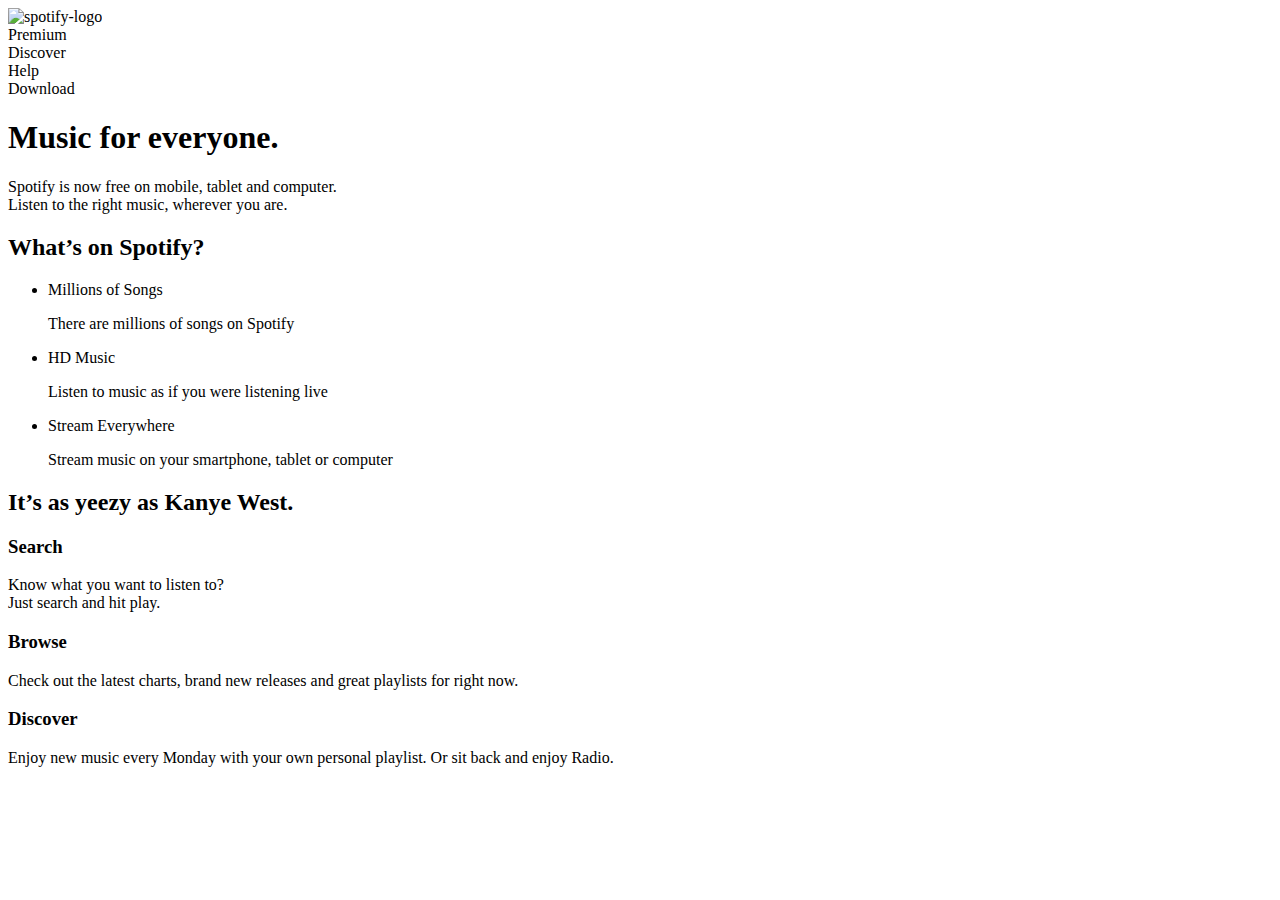
==== Lab_spotify4/index.html @ 675a0a18 "first commit" ====
<!DOCTYPE html>
<html lang="en">
  <head>
    <meta charset="UTF-8" />
    <meta name="viewport" content="width=device-width, initial-scale=1.0" />
    <meta http-equiv="X-UA-Compatible" content="ie=edge" />
   <title>Spotify Clone</title>
    <link rel="stylesheet" htrf="style.css"/>
  </head>
  <body>
    <header>
      <img src="spotify-logo.png" alt=" spotify-logo" class=" logo"></img>
    <nav>
      <ul= class navbar>
      <li><a hrefer=" #Premium">Premium </a></li>
      <li><a hrefer=" #Discover">Discover </a></li>
      <li><a hrefer=" #Discover">Help</a> </li>
      <li><a hrefer=" #Download">Download</a></li>
    </ul>
    </nav>
    </header>
    <section>
      <div >
        <h1>Music for everyone.</h1>
        <p>
          Spotify is now free on mobile, tablet and computer. <br />
          Listen to the right music, wherever you are.
        </p>
      </div>
    </section>
    <section >
      <h2>What’s on Spotify?</h2>
      <div>
       <ul>
        <li>Millions of Songs
          <p>There are millions of songs on Spotify</p>
        </li>
        <li>HD Music <p>Listen to music as if you were listening live</p>
        </li>
        <li> Stream Everywhere
          <p>Stream music on your smartphone, tablet or computer</p></li>
       </ul>
    </section>
    <section>      
      <div >
        <h2>It’s as yeezy as Kanye West.</h2>
        <div>
          <h3>Search</h3>
          <p>Know what you want to listen to? <br> Just search and hit play.</p>
        </div>
        <div>
          <h3>Browse</h3>
          <p>
            Check out the latest charts, brand new releases and great
            playlists for right now.
          </p>
        </div>
        <div >
          <h3>Discover</h3>
          <p>
            Enjoy new music every Monday with your own personal playlist. Or
            sit back and enjoy Radio.
          </p>
        </div>
      </div>
  
        
      
    </section>
    
  </body>
</html>
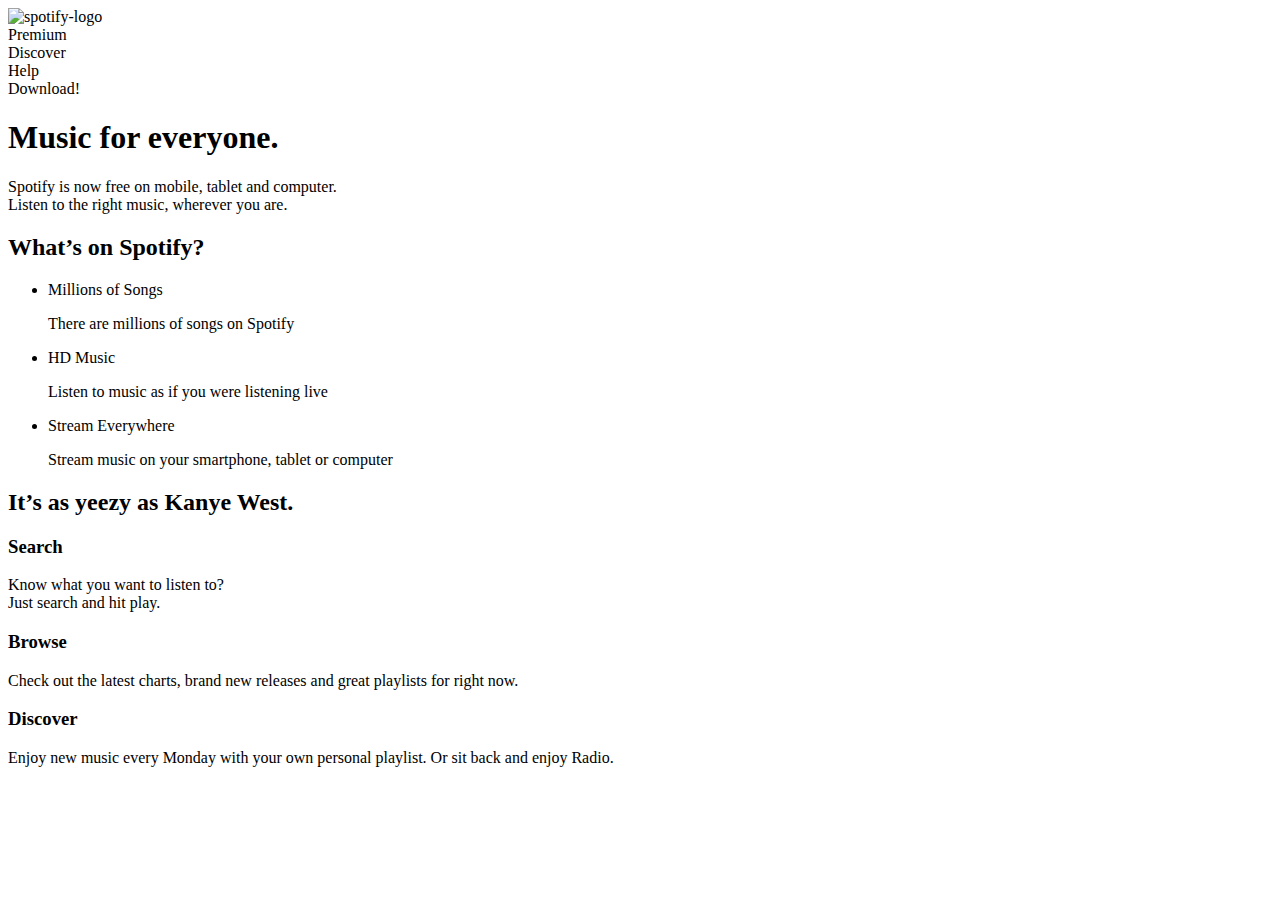
==== commit 4ae56de4: "first commit" ====
--- a/Lab_spotify4/index.html
+++ b/Lab_spotify4/index.html
@@ -15,7 +15,7 @@
       <li><a hrefer=" #Premium">Premium </a></li>
       <li><a hrefer=" #Discover">Discover </a></li>
       <li><a hrefer=" #Discover">Help</a> </li>
-      <li><a hrefer=" #Download">Download</a></li>
+      <li><a hrefer=" #Download">Download!</a></li>
     </ul>
     </nav>
     </header>
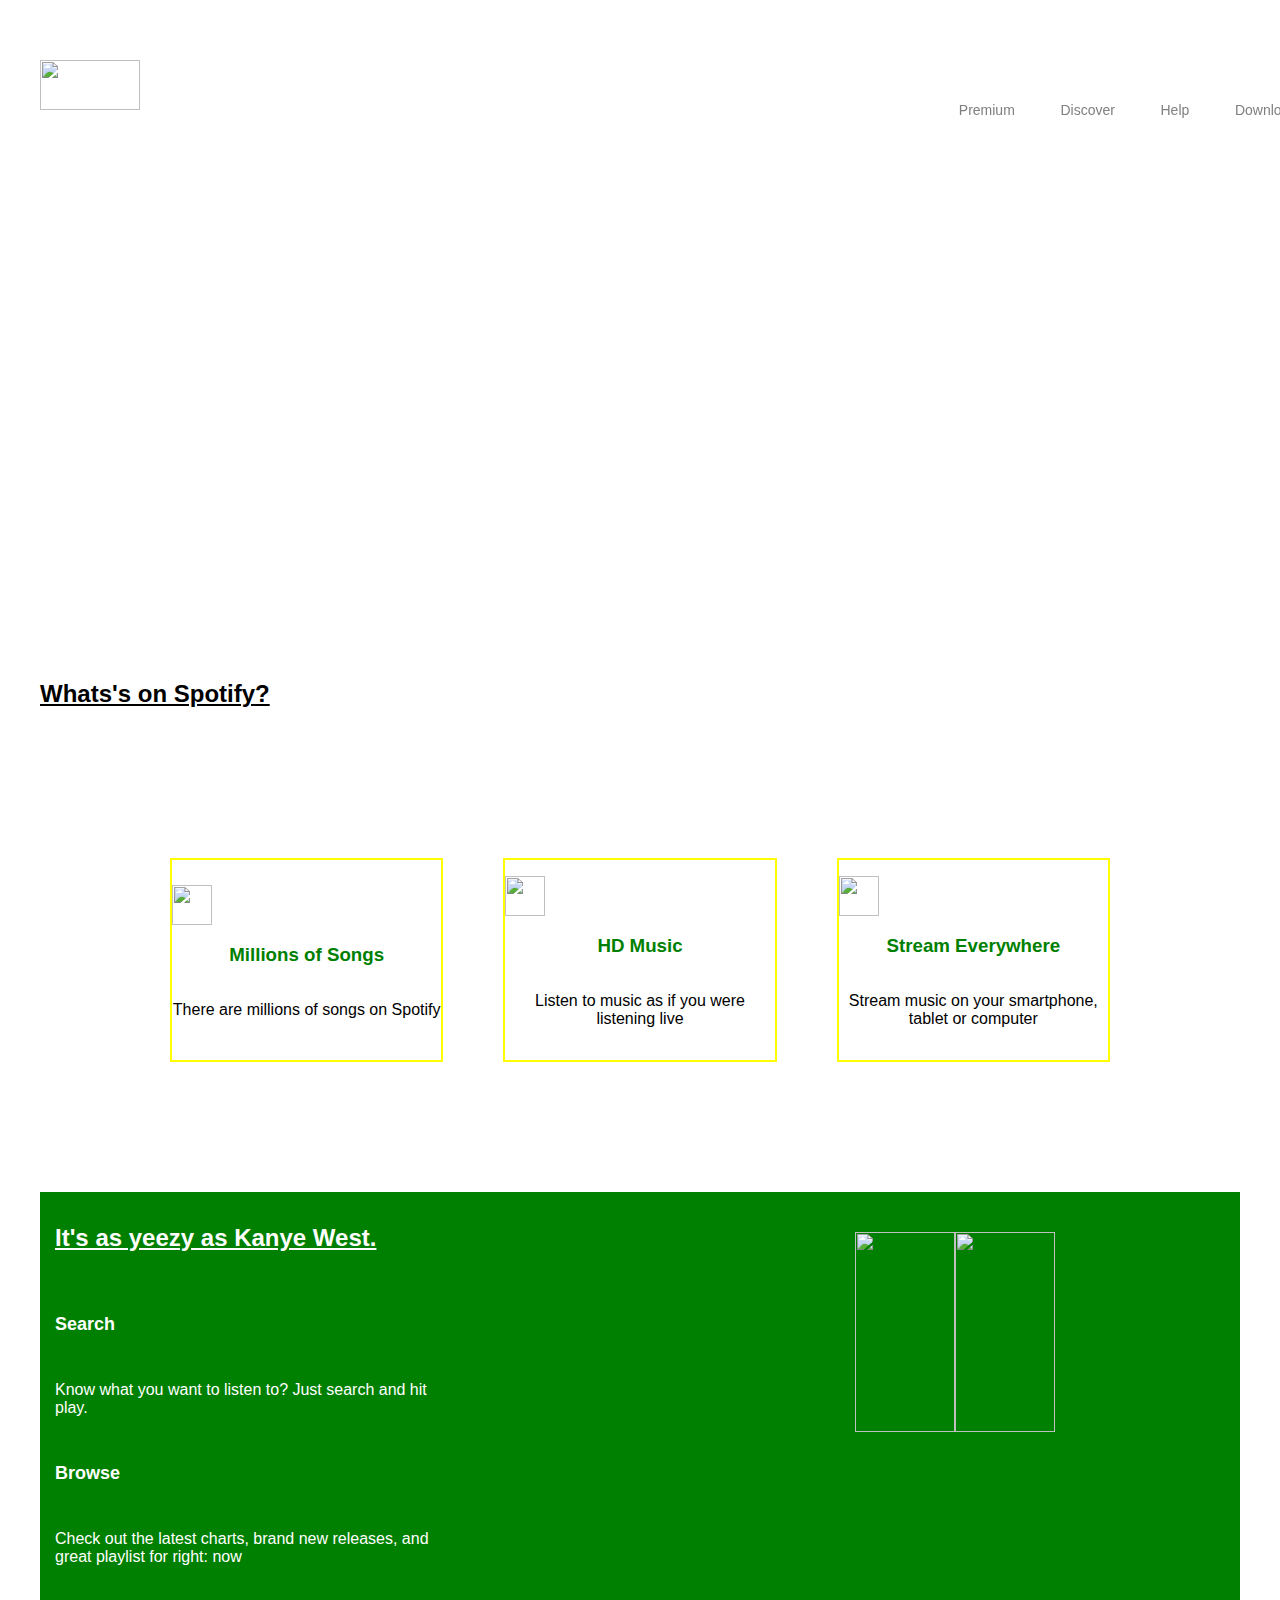
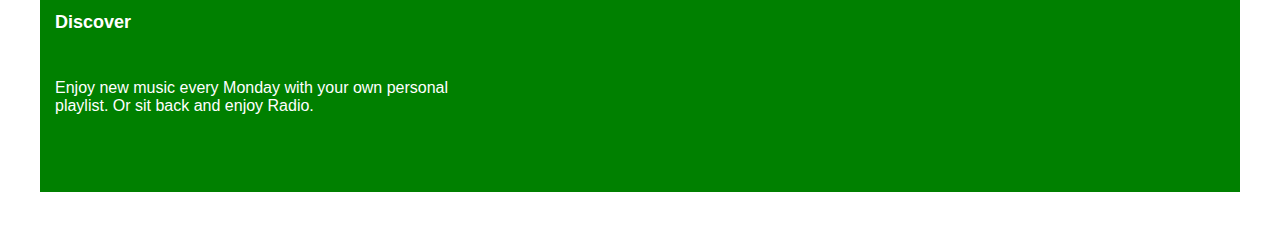
==== commit 82f034fd: "first commit" ====
--- a/Lab_spotify4/index.html
+++ b/Lab_spotify4/index.html
@@ -3,70 +3,97 @@
   <head>
     <meta charset="UTF-8" />
     <meta name="viewport" content="width=device-width, initial-scale=1.0" />
-    <meta http-equiv="X-UA-Compatible" content="ie=edge" />
-   <title>Spotify Clone</title>
-    <link rel="stylesheet" htrf="style.css"/>
+    <link rel="stylesheet" href="style.css" />
+    <title>Spotify</title>
   </head>
   <body>
-    <header>
-      <img src="spotify-logo.png" alt=" spotify-logo" class=" logo"></img>
-    <nav>
-      <ul= class navbar>
-      <li><a hrefer=" #Premium">Premium </a></li>
-      <li><a hrefer=" #Discover">Discover </a></li>
-      <li><a hrefer=" #Discover">Help</a> </li>
-      <li><a hrefer=" #Download">Download!</a></li>
-    </ul>
-    </nav>
-    </header>
     <section>
-      <div >
-        <h1>Music for everyone.</h1>
-        <p>
-          Spotify is now free on mobile, tablet and computer. <br />
-          Listen to the right music, wherever you are.
-        </p>
+      <div class="nav-bar">
+        <div class="img-size">
+          <img
+            src="./LAB4_/Bootscamp_IronHack/LAB4week1/image/spotify-logo.png"
+            class="logo"
+            alt=""
+          />
+        </div>
+
+        <nav class="tabs">
+          <p>Premium</p>
+          <p>Discover</p>
+          <p>Help</p>
+          <p>Download</p>
+        </nav>
       </div>
     </section>
-    <section >
-      <h2>What’s on Spotify?</h2>
-      <div>
-       <ul>
-        <li>Millions of Songs
-          <p>There are millions of songs on Spotify</p>
-        </li>
-        <li>HD Music <p>Listen to music as if you were listening live</p>
-        </li>
-        <li> Stream Everywhere
-          <p>Stream music on your smartphone, tablet or computer</p></li>
-       </ul>
+
+    <section>
+      <div class="bg-concert">
+        <h1>Music for everyone.</h1>
+        <p>Spotify is now free on mobile, tablet and computer.</p>
+        <p>Listen to the right music, wherever you are.</p>
+      </div>
     </section>
-    <section>      
-      <div >
-        <h2>It’s as yeezy as Kanye West.</h2>
-        <div>
-          <h3>Search</h3>
-          <p>Know what you want to listen to? <br> Just search and hit play.</p>
+
+    <section>
+      <h2 class="black">Whats's on Spotify?</h2>
+      <div class="cards">
+        <div class="card-1">
+          <img
+            src="./LAB4_/Bootscamp_IronHack/LAB4week1/image/music-icon.png"
+            alt=""
+          />
+          <h3>Millions of Songs</h3>
+          <p class="back">There are millions of songs on Spotify</p>
         </div>
-        <div>
-          <h3>Browse</h3>
+        <div class="card-1">
+          <img
+            src="./LAB4_/Bootscamp_IronHack/LAB4week1/image/music-icon.png"
+            alt=""
+          />
+          <h3>HD Music</h3>
+          <p class="back">Listen to music as if you were listening live</p>
+        </div>
+        <div class="card-1">
+          <img
+            src="./LAB4_/Bootscamp_IronHack/LAB4week1/image/music-icon.png"
+            alt=""
+          />
+          <h3>Stream Everywhere</h3>
           <p>
-            Check out the latest charts, brand new releases and great
-            playlists for right now.
-          </p>
-        </div>
-        <div >
-          <h3>Discover</h3>
-          <p>
-            Enjoy new music every Monday with your own personal playlist. Or
-            sit back and enjoy Radio.
+            Stream music on your smartphone, tablet or computer
           </p>
         </div>
       </div>
-  
-        
-      
     </section>
-    
+
+    <section>
+      <div class="container">
+        <div class="bottom-text"> 
+          <h4>It's as yeezy as Kanye West.</h4>
+          <h5>Search</h5>
+          <p>Know what you want to listen to? Just search and hit play.</p>
+          <h5>Browse</h5>
+          <p>
+            Check out the latest charts, brand new releases, and great playlist
+            for right: now
+          </p>
+          <h5>Discover</h5>
+          <p>
+            Enjoy new music every Monday with your own personal playlist. Or sit
+            back and enjoy Radio.
+          </p>
+        </div>
+        <div class="bottom-img">
+          <img class="screen"
+            src="./LAB4_/Bootscamp_IronHack/LAB4week1/image/spotify-app.jpg"
+            alt=""
+          />
+          <img
+            src="./LAB4_/Bootscamp_IronHack/LAB4week1/image/spotify-icon-white.png"
+            alt=""
+          />
+        </div>
+      </div>
+    </section>
   </body>
-</html>+</html>
--- a/Lab_spotify4/style.css
+++ b/Lab_spotify4/style.css
@@ -0,0 +1,138 @@
+html, 
+body{
+    font-family: 'Franklin Gothic Medium', 'Arial Narrow', Arial, sans-serif;
+    margin: 20px;
+    background-color:white;
+}
+.nav-bar{
+    display: flex;
+    position: fixed;
+    justify-content: space-between;
+    flex-direction: row;
+    width: 100%;
+    height: 100px;
+}
+img-size{
+    width: 70%;
+    height: 100px;
+    align-content: center;
+}
+.logo{
+    width: 100px;
+    height: 50px;
+}
+.tabs{
+    display: flex;
+    flex-direction: row;
+    width: 30%;
+    height: 100px;
+    justify-content: space-around;
+    align-items: center;
+    flex-wrap: wrap;
+}
+
+.tabs p{
+    text-decoration: none;
+    font-size: 14px;
+    color: grey;
+    display: flex;
+    flex-direction: row;
+    align-content: space-between;
+}
+.bg-concert{
+    width: 100%;
+    height: 600px;
+    background-image: url(./LAB4_/Bootscamp_IronHack/LAB4week1/image/landing.jpg);
+    background-repeat: no-repeat;
+    background-size:auto;
+}
+h1{
+    color: white;
+    font-size: 60px;
+    text-align: center;
+    padding-top: 250px;
+}
+.bg-concert p{
+    color:white;
+    font-size: 20px;
+    text-align: center;
+}
+br{
+    color:green;
+}
+.cards{
+    display:flex;
+    flex-direction: row;
+    justify-content: space-between;
+    padding: 100px;
+}
+.card-1{
+    display: flex;
+    flex-direction: column;
+    justify-content: center;
+    border: 2px solid yellow;
+    width: 350px;
+    height: 200px;
+    margin: 30px;
+}
+.card-1 img {
+   width: 40px;
+   height: 40px;
+   align-content: center;
+}
+h2{
+    align-items: center;
+    text-decoration: underline;
+}
+
+.card-1 h3 {
+    color: green;
+    text-align: center;
+}
+.card-1 p{
+    color: black;
+    size: 14px;
+    text-align: center;
+}
+.container{
+    background-color: green;
+    width: 100%;
+    height: 600px;
+    display: flex;
+    flex-direction: row;
+}
+.bottom-text{
+    display: flex;
+    flex-direction: column;
+    width: 400px;
+    height: 100%;
+    padding-left: 15px;
+
+}
+h4{
+    color:white;
+    text-decoration: underline; 
+    font-size: 24px;
+}
+h5{
+    color:white;
+    font-size: 18px;
+}
+.container p{
+    color: white;
+    font-size: 14;
+}
+.bottom-img{
+    display: flex;
+    flex-direction: row-reverse;
+    align-content: space-between;
+    width: 600px;
+    height: 100%;
+    padding-right: 15px;
+    padding-top: 40px;
+}
+.bottom-img img{
+    width: 100px;
+    height: 200px;
+    align-content: center;
+}